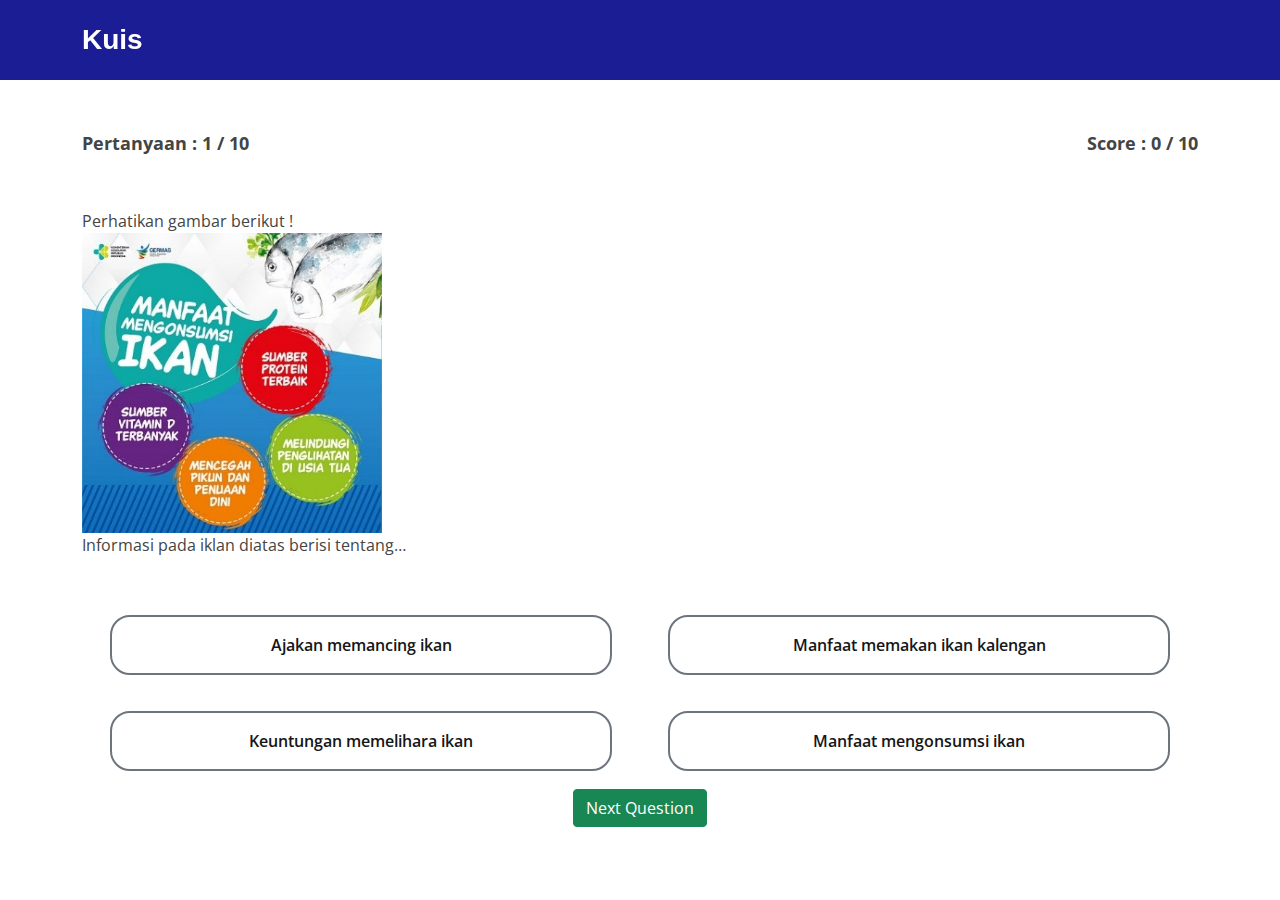
==== kuis.html @ 6691576b "first commit" ====
<!DOCTYPE html>
<html lang="en">

<head>
    <meta charset="utf-8">
    <meta content="width=device-width, initial-scale=1.0" name="viewport">

    <title>e-Mading - Media pembelajaran interaktif</title>
    <meta content="" name="description">
    <meta content="" name="keywords">

    <!-- Favicons -->
    <link href="assets/img/favicon.png" rel="icon">
    <link href="assets/img/apple-touch-icon.png" rel="apple-touch-icon">

    <!-- Google Fonts -->
    <link
        href="https://fonts.googleapis.com/css?family=Open+Sans:300,300i,400,400i,600,600i,700,700i|Montserrat:300,300i,400,400i,500,500i,600,600i,700,700i|Poppins:300,300i,400,400i,500,500i,600,600i,700,700i"
        rel="stylesheet">

    <!-- Vendor CSS Files -->
    <link href="assets/vendor/aos/aos.css" rel="stylesheet">
    <link rel="stylesheet" href="https://cdn.jsdelivr.net/npm/bootstrap@4.1.3/dist/css/bootstrap.min.css"
        integrity="sha384-MCw98/SFnGE8fJT3GXwEOngsV7Zt27NXFoaoApmYm81iuXoPkFOJwJ8ERdknLPMO" crossorigin="anonymous">
    <link href="assets/vendor/bootstrap/css/bootstrap.min.css" rel="stylesheet">
    <link href="assets/vendor/bootstrap-icons/bootstrap-icons.css" rel="stylesheet">
    <link href="assets/vendor/boxicons/css/boxicons.min.css" rel="stylesheet">
    <link href="assets/vendor/glightbox/css/glightbox.min.css" rel="stylesheet">
    <link href="assets/vendor/remixicon/remixicon.css" rel="stylesheet">
    <link href="assets/vendor/swiper/swiper-bundle.min.css" rel="stylesheet">

    <!-- Template Main CSS File -->
    <link href="assets/css/kuis-style.css" rel="stylesheet">

    <!-- =======================================================
  * Template Name: Bootslander - v4.7.1
  * Template URL: https://bootstrapmade.com/bootslander-free-bootstrap-landing-page-template/
  * Author: BootstrapMade.com
  * License: https://bootstrapmade.com/license/
  ======================================================== -->
</head>

<body onload="NextQuestion(0)">

    <!-- ======= Header ======= -->
    <header id="header" class="fixed-top d-flex align-items-center">
        <div class="container d-flex align-items-center justify-content-between">

            <div class="logo">
                <h1><a href="#"><span>Kuis</span></a></h1>
                <!-- Uncomment below if you prefer to use an image logo -->
                <!-- <a href="index.html"><img src="assets/img/logo.png" alt="" class="img-fluid"></a>-->
            </div>


        </div>
    </header><!-- End Header -->



    <main id="main">

        <!-- ====== Materi Section ======-->
        <section id="kuis-box" class="kuis-box">
            <div class="container">
                <div class="row">
                    <div class="col-sm-6 question-counter">
                        Pertanyaan : <span id="question-number"></span> / 10
                    </div>
                    <div class="col-sm-6 score-counter">
                        Score : <span id="player-score"></span> / 10
                    </div>
                    <div class="col-md-12">
                        <div class="game-question-container">
                            <p id="display-question"></p>
                        </div>
                    </div>
                    <div class="col-md-12">
                        <div class="game-options-container">

                            <span>
                                <input type="radio" id="option-one" name="option" class="radio" value="optionA" />
                                <label for="option-one" class="option" id="option-one-label"></label>
                            </span>


                            <span>
                                <input type="radio" id="option-two" name="option" class="radio" value="optionB" />
                                <label for="option-two" class="option" id="option-two-label"></label>
                            </span>


                            <span>
                                <input type="radio" id="option-three" name="option" class="radio" value="optionC" />
                                <label for="option-three" class="option" id="option-three-label"></label>
                            </span>


                            <span>
                                <input type="radio" id="option-four" name="option" class="radio" value="optionD" />
                                <label for="option-four" class="option" id="option-four-label"></label>
                            </span>


                        </div>

                        <div class="next-button-container">
                            <button class="btn btn-success" onclick="handleNextQuestion()">Next Question</button>
                        </div>
                    </div>
                </div>
            </div>
        </section>
        <!-- ====== End of Materi Section ======-->

        <div class="modal fade" id="optionModal" tabindex="-1" role="dialog" aria-labelledby="exampleModalCenterTitle" aria-hidden="true">
            <div class="modal-dialog modal-dialog-centered" role="document">
              <div class="modal-content">
                <div class="modal-header">
                  <h5 class="modal-title" id="exampleModalLongTitle">Jawaban Kosong</h5>
                </div>
                <div class="modal-body">
                  Jawaban kosong.
                  Mohon pilih salah satu dari opsi jawaban yang ada
                </div>
                <div class="modal-footer">
                  <button type="button" class="btn btn-secondary" data-dismiss="exampleModal" onclick="closeOptionModal()">Close</button>
                </div>
              </div>
            </div>
          </div>

          <div class="modal fade" id="scoreModal" tabindex="-1" role="dialog" aria-labelledby="exampleModalCenterTitle" aria-hidden="true">
            <div class="modal-dialog modal-dialog-centered" role="document">
              <div class="modal-content">
                <div class="modal-header">
                  <h5 class="modal-title" id="exampleModalLongTitle">Selamat, anda sudah menyelesaikan kuis</h5>
                </div>
                <div class="modal-body">
                    <p>Pertanyaan terjawab : 10</p>
                    <p>Jawaban salah : <span id="wrong-answers"></span></p>
                    <p>Jawaban benar : <span id="right-answers"></span></p>
                    <p>Hasil akhir : <span id="grade-percentage"></span>%</p>
                    <p ><span id="remarks"></span></p>
                </div>
                <div class="modal-footer">
                  <button type="button" class="btn btn-secondary" data-dismiss="exampleModal" onclick="closeScoreModal()">Close</button>
                </div>
              </div>
            </div>
          </div>

    </main><!-- End #main -->

    <a href="#" class="back-to-top d-flex align-items-center justify-content-center"><i
            class="bi bi-arrow-up-short"></i></a>
    <div id="preloader"></div>

    <!-- Vendor JS Files -->
    <script src="assets/vendor/purecounter/purecounter.js"></script>
    <script src="assets/vendor/aos/aos.js"></script>
    <script src="assets/vendor/bootstrap/js/bootstrap.bundle.min.js"></script>
    <script src="assets/vendor/glightbox/js/glightbox.min.js"></script>
    <script src="assets/vendor/swiper/swiper-bundle.min.js"></script>
    <script src="assets/vendor/php-email-form/validate.js"></script>
    <script src="https://code.jquery.com/jquery-3.3.1.slim.min.js"
        integrity="sha384-q8i/X+965DzO0rT7abK41JStQIAqVgRVzpbzo5smXKp4YfRvH+8abtTE1Pi6jizo"
        crossorigin="anonymous"></script>
    <script src="https://cdn.jsdelivr.net/npm/popper.js@1.14.3/dist/umd/popper.min.js"
        integrity="sha384-ZMP7rVo3mIykV+2+9J3UJ46jBk0WLaUAdn689aCwoqbBJiSnjAK/l8WvCWPIPm49"
        crossorigin="anonymous"></script>
    <script src="https://cdn.jsdelivr.net/npm/bootstrap@4.1.3/dist/js/bootstrap.min.js"
        integrity="sha384-ChfqqxuZUCnJSK3+MXmPNIyE6ZbWh2IMqE241rYiqJxyMiZ6OW/JmZQ5stwEULTy"
        crossorigin="anonymous"></script>

    <!-- Template Main JS File -->
    <script src="assets/js/main.js"></script>
    <script src="assets/js/kuis.js"></script>

</body>

</html>
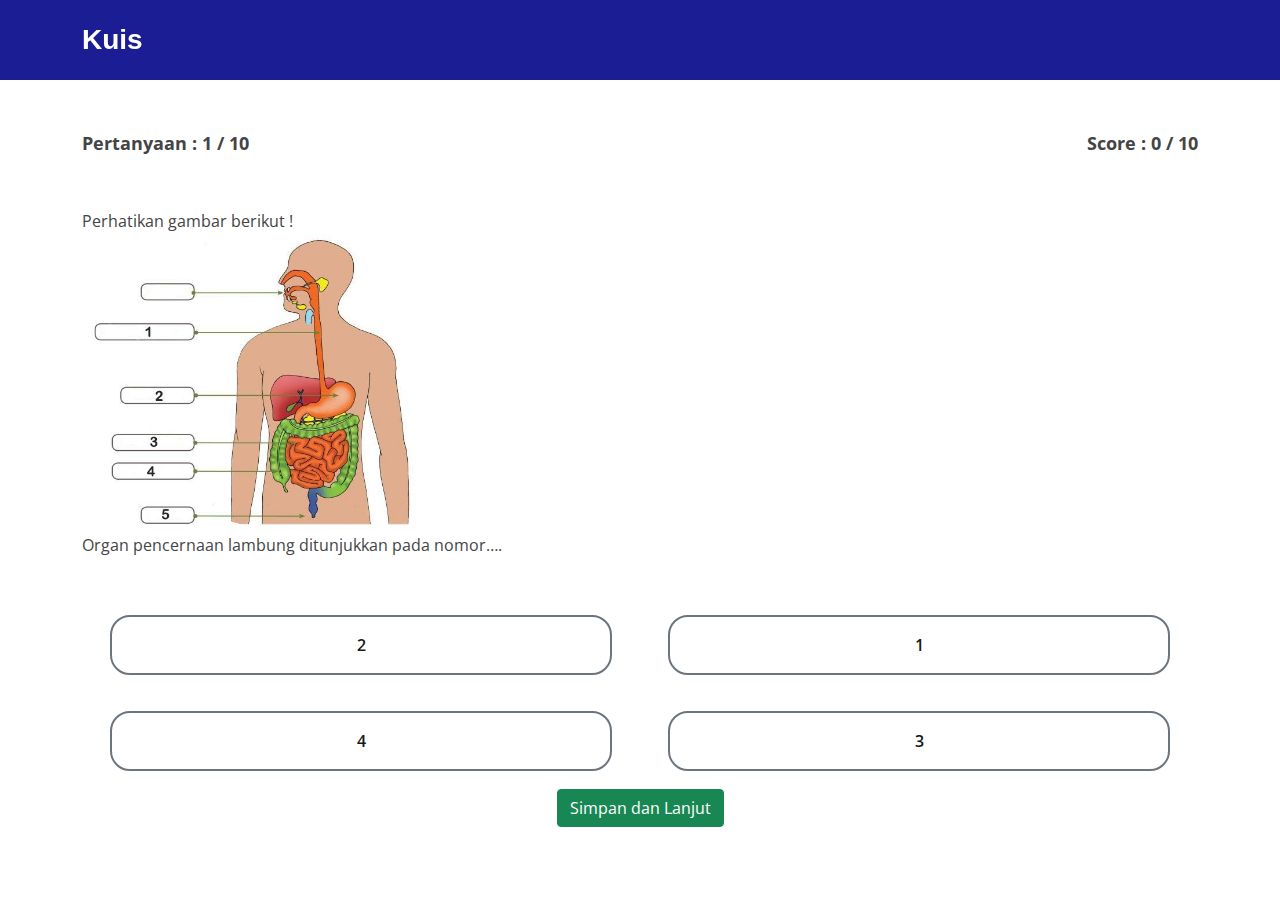
==== commit 42cd4ab8: "fix kuis" ====
--- a/kuis.html
+++ b/kuis.html
@@ -105,7 +105,7 @@
                         </div>
 
                         <div class="next-button-container">
-                            <button class="btn btn-success" onclick="handleNextQuestion()">Next Question</button>
+                            <button class="btn btn-success" onclick="handleNextQuestion()">Simpan dan Lanjut</button>
                         </div>
                     </div>
                 </div>
